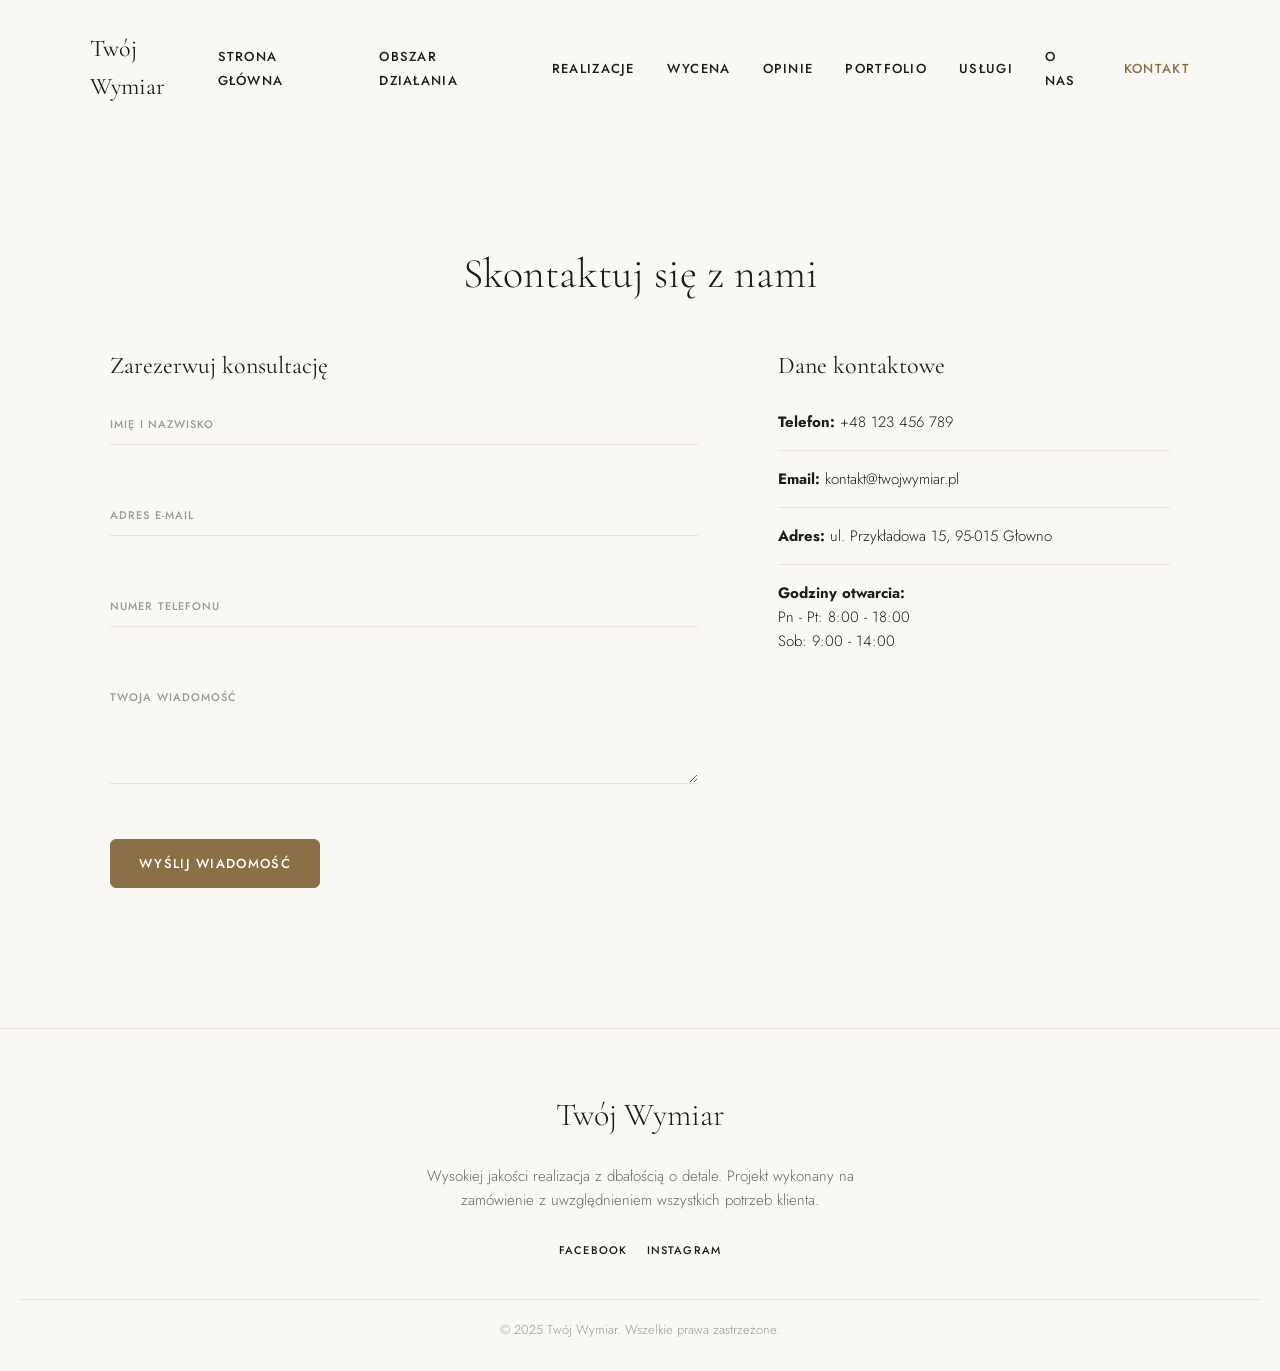
==== kontakt.html @ 9e751862 "Add files via upload" ====
<!DOCTYPE html>
<html lang="pl">
<head>
    <meta charset="UTF-8">
    <meta name="viewport" content="width=device-width, initial-scale=1.0">
    <title>Kontakt - Twój Wymiar</title>
    <meta name="description" content="Skontaktuj się z nami. Stolarstwo Premium na wymiar w Głownie i okolicach.">
    
    <link rel="preconnect" href="https://fonts.googleapis.com">
    <link rel="preconnect" href="https://fonts.gstatic.com" crossorigin>
    <link href="https://fonts.googleapis.com/css2?family=Cormorant+Garamond:ital,wght@0,300;0,400;1,300;1,400&family=Jost:wght@300;400;500&display=swap" rel="stylesheet">
    
    <link rel="stylesheet" href="style.css">
    <script defer src="script.js"></script>
</head>
<body>

    <header>
        <nav id="navbar">
            <div class="logo">Twój Wymiar</div>
            <ul class="nav-links">
                <li><a href="index.html#hero" class="nav-link">Strona Główna</a></li>
                <li><a href="index.html#obszar-dzialania" class="nav-link">Obszar Działania</a></li>
                <li><a href="index.html#realizacje" class="nav-link">Realizacje</a></li>
                <li><a href="index.html#wycena" class="nav-link">Wycena</a></li>
                <li><a href="index.html#opinie" class="nav-link">Opinie</a></li>
                <li><a href="index.html#portfolio" class="nav-link">Portfolio</a></li>
                <li><a href="index.html#uslugi" class="nav-link">Usługi</a></li>
                <li><a href="index.html#o-nas" class="nav-link">O nas</a></li>
                <li><a href="kontakt.html" class="nav-link active">Kontakt</a></li>
            </ul>
            <div class="hamburger">
                <span class="bar"></span>
                <span class="bar"></span>
                <span class="bar"></span>
            </div>
        </nav>
    </header>

    <main style="padding-top: 100px;">
        <section id="kontakt" class="reveal">
            <div class="section-container">
                <h2>Skontaktuj się z nami</h2>
                <div class="contact-grid">
                    <div class="contact-form-wrapper">
                        <h3>Zarezerwuj konsultację</h3>
                        <form id="contact-form" novalidate>
                            <div class="form-group floating-label">
                                <input type="text" id="name" name="name" required placeholder=" ">
                                <label for="name">Imię i nazwisko</label>
                                <span class="error-msg"></span>
                            </div>
                            <div class="form-group floating-label">
                                <input type="email" id="email" name="email" required placeholder=" ">
                                <label for="email">Adres e-mail</label>
                                <span class="error-msg"></span>
                            </div>
                            <div class="form-group floating-label">
                                <input type="tel" id="tel" name="tel" required pattern="[0-9]{9}" placeholder=" ">
                                <label for="tel">Numer telefonu</label>
                                <span class="error-msg"></span>
                            </div>
                            <div class="form-group floating-label">
                                <textarea id="message" name="message" rows="4" required placeholder=" "></textarea>
                                <label for="message">Twoja wiadomość</label>
                                <span class="error-msg"></span>
                            </div>
                            <button type="submit" class="btn btn-submit">Wyślij wiadomość</button>
                        </form>
                    </div>
                    
                    <div class="contact-details">
                        <h3>Dane kontaktowe</h3>
                        <ul class="details-list">
                            <li><strong>Telefon:</strong> +48 123 456 789</li>
                            <li><strong>Email:</strong> kontakt@twojwymiar.pl</li>
                            <li><strong>Adres:</strong> ul. Przykładowa 15, 95-015 Głowno</li>
                            <li><strong>Godziny otwarcia:</strong><br>Pn - Pt: 8:00 - 18:00<br>Sob: 9:00 - 14:00</li>
                        </ul>
                    </div>
                </div>
            </div>
        </section>
    </main>

    <footer>
        <div class="footer-container">
            <div class="footer-logo">Twój Wymiar</div>
            <p>Wysokiej jakości realizacja z dbałością o detale. Projekt wykonany na zamówienie z uwzględnieniem wszystkich potrzeb klienta.</p>
            <div class="social-links">
                <a href="#" aria-label="Facebook">Facebook</a>
                <a href="#" aria-label="Instagram">Instagram</a>
            </div>
            <div class="copyright">
                &copy; 2025 Twój Wymiar. Wszelkie prawa zastrzeżone.
            </div>
        </div>
    </footer>

</body>
</html>
---- style.css ----
:root {
    /* Colors */
    --clr-bg: #FAF8F5; /* Creamy White */
    --clr-text: #1C1C1C; /* Dark Anthracite */
    --clr-accent: #8B6F47; /* Warm Wood/Walnut */
    --clr-border: #E8E3DB; /* Thin lines */
    --clr-white: #FFFFFF;
    --clr-transparent-bg: rgba(250, 248, 245, 0.9);

    /* Typography */
    --font-heading: 'Cormorant Garamond', serif;
    --font-body: 'Jost', sans-serif;

    /* Spacing */
    --section-padding: 80px 0; /* Mobile */
    --container-padding: 0 20px;
    --max-width: 1100px;

    /* Other */
    --radius: 6px;
    --transition: 0.3s ease;
}

/* === RESET === */
*, *::before, *::after {
    box-sizing: border-box;
    margin: 0;
    padding: 0;
}

html {
    scroll-behavior: smooth;
    font-size: 15px;
}

body {
    font-family: var(--font-body);
    font-weight: 300;
    color: var(--clr-text);
    background-color: var(--clr-bg);
    line-height: 1.6;
    overflow-x: hidden;
}

img {
    max-width: 100%;
    display: block;
    height: auto;
}

a {
    text-decoration: none;
    color: inherit;
    transition: var(--transition);
}

ul {
    list-style: none;
}

/* === TYPOGRAPHY === */
h1, h2, h3, h4, .logo {
    font-family: var(--font-heading);
    color: var(--clr-text);
    font-weight: 300;
}

h1 {
    font-size: 48px;
    line-height: 1.1;
    margin-bottom: 24px;
}

h1 em {
    font-style: italic;
    color: var(--clr-accent);
}

h2 {
    font-size: 32px;
    margin-bottom: 40px;
    text-align: center;
}

h3 {
    font-size: 24px;
    font-weight: 400;
    margin-bottom: 16px;
}

h4 {
    font-size: 20px;
    font-weight: 400;
}

label, .filter-btn, .result-label, .step {
    font-size: 11px;
    font-weight: 500;
    text-transform: uppercase;
    letter-spacing: 0.1em;
}

p {
    margin-bottom: 16px;
}

.section-subtitle {
    text-align: center;
    max-width: 600px;
    margin: 0 auto 40px auto;
}

/* === LAYOUT === */
.section-container {
    max-width: var(--max-width);
    margin: 0 auto;
    padding: var(--container-padding);
}

section {
    padding: var(--section-padding);
}

.central {
    text-align: center;
    display: flex;
    justify-content: center;
    gap: 16px;
}

/* === BUTTONS === */
.btn {
    display: inline-block;
    background-color: var(--clr-accent);
    color: var(--clr-white);
    padding: 14px 28px;
    font-family: var(--font-body);
    font-size: 13px;
    font-weight: 500;
    text-transform: uppercase;
    letter-spacing: 0.1em;
    border: 1px solid var(--clr-accent);
    border-radius: var(--radius);
    cursor: pointer;
    transition: var(--transition);
}

.btn:hover {
    background-color: transparent;
    color: var(--clr-accent);
}

.btn-outline {
    background-color: transparent;
    color: var(--clr-text);
    border-color: var(--clr-border);
}

.btn-outline:hover {
    border-color: var(--clr-text);
    color: var(--clr-text);
}

.btn:disabled {
    opacity: 0.5;
    cursor: not-allowed;
}

/* === NAV === */
header {
    position: fixed;
    top: 0;
    left: 0;
    width: 100%;
    z-index: 1000;
    transition: var(--transition);
    background-color: transparent;
}

header.scrolled {
    background-color: var(--clr-transparent-bg);
    backdrop-filter: blur(10px);
    border-bottom: 1px solid var(--clr-border);
}

nav {
    display: flex;
    justify-content: space-between;
    align-items: center;
    max-width: var(--max-width);
    margin: 0 auto;
    padding: 20px;
}

.logo {
    font-size: 24px;
    font-weight: 400;
    z-index: 1001;
}

.nav-links {
    position: fixed;
    top: 0;
    right: -100%;
    width: 100%;
    height: 100vh;
    background-color: var(--clr-bg);
    display: flex;
    flex-direction: column;
    justify-content: center;
    align-items: center;
    gap: 2rem;
    transition: right 0.4s ease;
    z-index: 1000;
}

nav.open .nav-links {
    right: 0;
}

.nav-link {
    font-size: 24px;
    font-family: var(--font-heading);
}

.nav-link.active, .nav-link:hover {
    color: var(--clr-accent);
}

.hamburger {
    display: flex;
    flex-direction: column;
    gap: 6px;
    cursor: pointer;
    z-index: 1001;
}

.bar {
    width: 24px;
    height: 1px;
    background-color: var(--clr-text);
    transition: var(--transition);
}

nav.open .bar:nth-child(1) {
    transform: translateY(7px) rotate(45deg);
}
nav.open .bar:nth-child(2) {
    opacity: 0;
}
nav.open .bar:nth-child(3) {
    transform: translateY(-7px) rotate(-45deg);
}

/* === HERO === */
#hero {
    min-height: 100vh;
    display: flex;
    align-items: center;
    justify-content: center;
    text-align: center;
    padding-top: 80px;
}

.hero-content {
    max-width: 700px;
    padding: 0 20px;
}

.hero-content p {
    font-size: 18px;
    margin-bottom: 40px;
    color: #4A4A4A;
}

.hero-actions {
    display: flex;
    justify-content: center;
    gap: 16px;
    flex-wrap: wrap;
}

/* === REALIZACJE === */
.recent-grid {
    display: grid;
    grid-template-columns: 1fr;
    gap: 24px;
}

.recent-item {
    aspect-ratio: 4/3;
    overflow: hidden;
    border-radius: var(--radius);
}

.recent-item img {
    width: 100%;
    height: 100%;
    object-fit: cover;
    transition: transform 0.6s ease;
}

.recent-item:hover img {
    transform: scale(1.03);
}

/* === WYCENA (CALCULATOR) === */
.calculator-container {
    max-width: 800px;
    margin: 0 auto;
    border: 1px solid var(--clr-border);
    padding: 30px 20px;
    border-radius: var(--radius);
}

.stepper {
    display: flex;
    align-items: center;
    justify-content: space-between;
    margin-bottom: 40px;
}

.step {
    width: 32px;
    height: 32px;
    border: 1px solid var(--clr-border);
    border-radius: 50%;
    display: flex;
    align-items: center;
    justify-content: center;
    background-color: var(--clr-bg);
    color: var(--clr-text);
    transition: var(--transition);
}

.step.active {
    border-color: var(--clr-accent);
    color: var(--clr-accent);
}

.step.completed {
    background-color: var(--clr-accent);
    color: var(--clr-white);
    border-color: var(--clr-accent);
}

.step-line {
    flex: 1;
    height: 1px;
    background-color: var(--clr-border);
    margin: 0 10px;
}

.calc-step {
    display: none;
    animation: fadeIn 0.4s ease forwards;
}

.calc-step.active {
    display: block;
}

@keyframes fadeIn {
    from { opacity: 0; transform: translateY(10px); }
    to { opacity: 1; transform: translateY(0); }
}

.options-grid {
    display: grid;
    grid-template-columns: 1fr;
    gap: 16px;
    margin: 30px 0;
}

.calc-card {
    border: 1px solid var(--clr-border);
    padding: 20px;
    border-radius: var(--radius);
    cursor: pointer;
    transition: var(--transition);
    display: flex;
    flex-direction: column;
    align-items: flex-start;
}

.calc-card input[type="radio"] {
    display: none;
}

.calc-card h4 {
    margin-bottom: 4px;
}

.calc-card span {
    font-size: 13px;
    color: #666;
    text-transform: none;
    font-weight: 300;
}

.calc-card:hover {
    border-color: rgba(139, 111, 71, 0.4);
}

.calc-card input[type="radio"]:checked + h4,
.calc-card input[type="radio"]:checked ~ span {
    color: var(--clr-accent);
}

.calc-card:has(input[type="radio"]:checked) {
    border-color: var(--clr-accent);
}

.calc-actions {
    display: flex;
    justify-content: space-between;
    margin-top: 30px;
    gap: 16px;
}

#step-1 .calc-actions {
    justify-content: flex-end;
}

.calc-result {
    text-align: center;
    padding: 40px 0;
    border-top: 1px solid var(--clr-border);
    border-bottom: 1px solid var(--clr-border);
    margin: 30px 0;
}

.calc-result strong {
    display: block;
    font-size: 42px;
    font-family: var(--font-heading);
    color: var(--clr-accent);
    font-weight: 400;
    margin-top: 10px;
}

/* === OPINIE === */
.reviews-header {
    text-align: center;
    margin-bottom: 40px;
}

.rating {
    font-size: 13px;
    color: var(--clr-accent);
    margin-top: 8px;
}

.reviews-grid {
    border: 1px solid var(--clr-border);
    padding: 40px 20px;
    border-radius: var(--radius);
    text-align: center;
}

.review-text {
    font-size: 20px;
    font-family: var(--font-heading);
    font-style: italic;
    color: #4A4A4A;
    margin-bottom: 24px;
}

.review-author {
    font-size: 11px;
    text-transform: uppercase;
    letter-spacing: 0.1em;
}

/* === PORTFOLIO === */
.portfolio-filters {
    display: flex;
    flex-wrap: wrap;
    justify-content: center;
    gap: 12px;
    margin-bottom: 40px;
}

.filter-btn {
    background: none;
    border: none;
    color: #999;
    cursor: pointer;
    font-family: var(--font-body);
    transition: var(--transition);
    padding-bottom: 4px;
    border-bottom: 1px solid transparent;
}

.filter-btn:hover {
    color: var(--clr-text);
}

.filter-btn.active {
    color: var(--clr-accent);
    border-bottom-color: var(--clr-accent);
}

.portfolio-grid {
    display: grid;
    grid-template-columns: 1fr;
    gap: 16px;
}

.portfolio-item {
    aspect-ratio: 4/3;
    overflow: hidden;
    position: relative;
    border-radius: var(--radius);
}

.portfolio-item img {
    width: 100%;
    height: 100%;
    object-fit: cover;
    transition: transform 0.6s ease;
}

.portfolio-overlay {
    position: absolute;
    top: 0;
    left: 0;
    width: 100%;
    height: 100%;
    background-color: rgba(28, 28, 28, 0.4);
    display: flex;
    align-items: center;
    justify-content: center;
    opacity: 0;
    transition: opacity 0.4s ease;
}

.portfolio-overlay h3 {
    color: var(--clr-white);
    transform: translateY(20px);
    transition: transform 0.4s ease;
    margin: 0;
}

.portfolio-item:hover .portfolio-overlay {
    opacity: 1;
}

.portfolio-item:hover .portfolio-overlay h3 {
    transform: translateY(0);
}

.portfolio-item:hover img {
    transform: scale(1.05);
}

.portfolio-item.hide {
    display: none;
}

/* === USLUGI === */
.services-list {
    display: grid;
    grid-template-columns: 1fr;
    gap: 24px;
    margin-bottom: 40px;
}

.service-item {
    border-top: 1px solid var(--clr-border);
    padding-top: 24px;
}

.service-item h3 {
    color: var(--clr-accent);
}

/* === O NAS === */
.about-grid {
    display: grid;
    grid-template-columns: 1fr;
    gap: 40px;
}

.about-text h2 {
    text-align: left;
    margin-bottom: 24px;
}

.about-image {
    aspect-ratio: 3/4;
    overflow: hidden;
    border-radius: var(--radius);
}

.about-image img {
    width: 100%;
    height: 100%;
    object-fit: cover;
}

/* === OBSZAR DZIAŁANIA (MAP) === */
.map-container {
    margin-top: 40px;
    border: 1px solid var(--clr-border);
}

/* === KONTAKT === */
.contact-grid {
    display: grid;
    grid-template-columns: 1fr;
    gap: 60px;
}

.form-group {
    position: relative;
    margin-bottom: 30px;
}

.form-group input,
.form-group textarea {
    width: 100%;
    background: transparent;
    border: none;
    border-bottom: 1px solid var(--clr-border);
    padding: 10px 0;
    font-family: var(--font-body);
    font-size: 15px;
    color: var(--clr-text);
    outline: none;
    transition: var(--transition);
}

.form-group textarea {
    resize: vertical;
}

.form-group input:focus,
.form-group textarea:focus {
    border-bottom-color: var(--clr-accent);
}

.form-group label {
    position: absolute;
    top: 14px;
    left: 0;
    color: #999;
    transition: 0.3s ease all;
    background-color: transparent;
    pointer-events: none;
}

.form-group input:focus ~ label,
.form-group input:not(:placeholder-shown) ~ label,
.form-group textarea:focus ~ label,
.form-group textarea:not(:placeholder-shown) ~ label {
    top: -16px;
    font-size: 10px;
    color: var(--clr-accent);
}

.error-msg {
    display: block;
    color: #D32F2F;
    font-size: 11px;
    margin-top: 4px;
    min-height: 14px;
}

.contact-details h3 {
    margin-bottom: 24px;
}

.details-list {
    margin-bottom: 40px;
}

.details-list li {
    margin-bottom: 16px;
    border-bottom: 1px solid var(--clr-border);
    padding-bottom: 16px;
}

.details-list li:last-child {
    border-bottom: none;
}

.service-area h4 {
    color: var(--clr-accent);
    margin-bottom: 12px;
}

.btn-submit {
    width: 100%;
}

/* === FOOTER === */
footer {
    border-top: 1px solid var(--clr-border);
    padding: 60px 20px 30px;
    text-align: center;
}

.footer-logo {
    font-family: var(--font-heading);
    font-size: 32px;
    margin-bottom: 24px;
}

footer p {
    max-width: 500px;
    margin: 0 auto 30px;
    color: #666;
}

.social-links {
    display: flex;
    justify-content: center;
    gap: 20px;
    margin-bottom: 40px;
}

.social-links a {
    font-size: 11px;
    text-transform: uppercase;
    letter-spacing: 0.1em;
    font-weight: 500;
}

.social-links a:hover {
    color: var(--clr-accent);
}

.copyright {
    font-size: 13px;
    color: #999;
    border-top: 1px solid var(--clr-border);
    padding-top: 20px;
}

/* === ANIMATIONS (REVEAL) === */
.reveal {
    opacity: 0;
    transform: translateY(30px);
    transition: opacity 0.7s ease, transform 0.7s ease;
}

.reveal.visible {
    opacity: 1;
    transform: translateY(0);
}

/* === MEDIA QUERIES === */

/* Tablet (768px+) */
@media (min-width: 768px) {
    :root {
        --section-padding: 100px 0;
    }
    
    h1 { font-size: 56px; }
    h2 { font-size: 38px; }

    .recent-grid { grid-template-columns: repeat(2, 1fr); }
    
    .portfolio-grid { grid-template-columns: repeat(2, 1fr); }
    
    .services-list { grid-template-columns: repeat(3, 1fr); }
    .service-item { 
        border-top: none;
        border-left: 1px solid var(--clr-border);
        padding-top: 0;
        padding-left: 24px;
    }
    .service-item:first-child { border-left: none; padding-left: 0; }
    
    .options-grid { grid-template-columns: repeat(2, 1fr); }
    
    .calculator-container { padding: 50px; }
    .calc-actions.central { flex-direction: row; }
}

/* Desktop (1100px+) */
@media (min-width: 1100px) {
    :root {
        --section-padding: 140px 0;
    }
    
    h1 { font-size: 64px; }
    h2 { font-size: 42px; }

    nav { padding: 30px 0; }
    
    .hamburger { display: none; }
    
    .nav-links {
        position: static;
        flex-direction: row;
        height: auto;
        width: auto;
        background: none;
        gap: 32px;
    }
    
    .nav-link {
        font-size: 13px;
        font-family: var(--font-body);
        text-transform: uppercase;
        letter-spacing: 0.1em;
        font-weight: 500;
    }
    
    .nav-link:hover { opacity: 0.6; color: var(--clr-text); }
    .nav-link.active { color: var(--clr-accent); opacity: 1; }

    .portfolio-grid { grid-template-columns: repeat(3, 1fr); }
    
    .options-grid:has(> .calc-card:nth-child(4)) { grid-template-columns: repeat(4, 1fr); }
    .options-grid:has(> .calc-card:nth-child(3):last-child) { grid-template-columns: repeat(3, 1fr); }

    .about-grid { 
        grid-template-columns: 1fr 1fr; 
        align-items: center;
        gap: 80px;
    }
    
    .contact-grid { 
        grid-template-columns: 3fr 2fr;
        gap: 80px; 
    }
    
    .btn-submit { width: auto; }
}
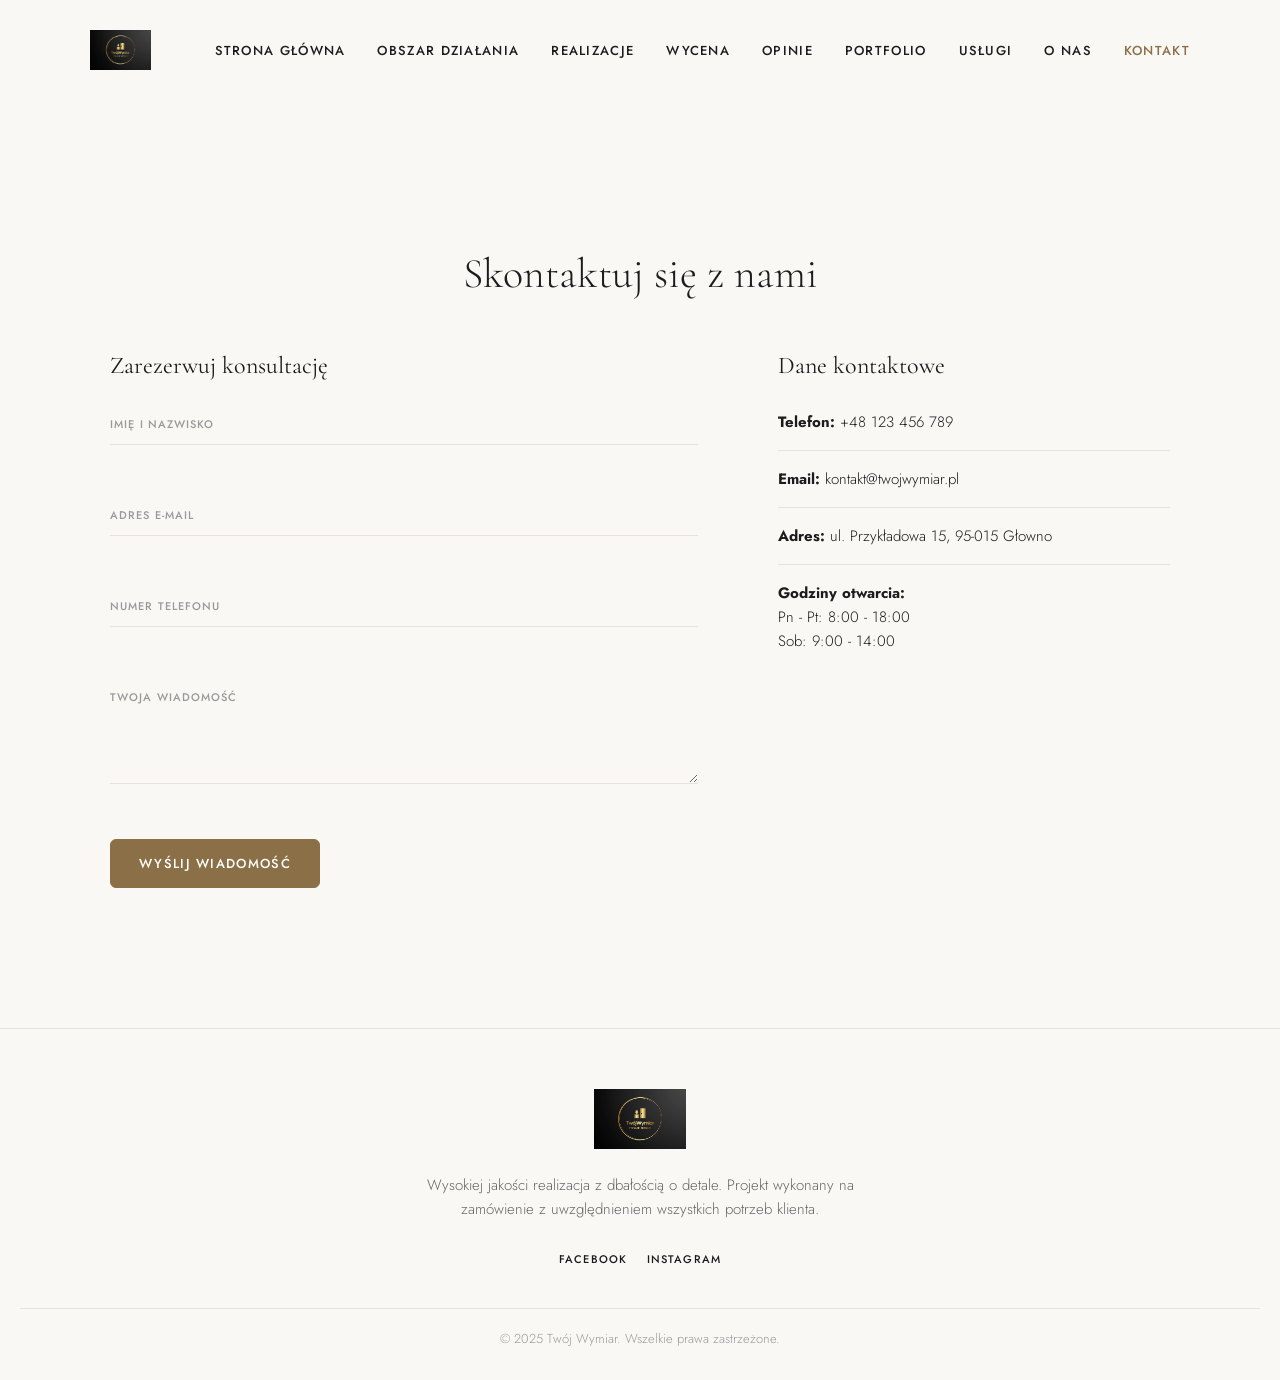
==== commit 5b5fcded: "Add files via upload" ====
--- a/kontakt.html
+++ b/kontakt.html
@@ -17,7 +17,9 @@
 
     <header>
         <nav id="navbar">
-            <div class="logo">Twój Wymiar</div>
+            <a href="index.html" class="logo">
+                <img src="images/logo.png" alt="Twój Wymiar Logo" id="nav-logo" style="max-height: 40px; display: none;">
+            </a>
             <ul class="nav-links">
                 <li><a href="index.html#hero" class="nav-link">Strona Główna</a></li>
                 <li><a href="index.html#obszar-dzialania" class="nav-link">Obszar Działania</a></li>
@@ -85,7 +87,7 @@
 
     <footer>
         <div class="footer-container">
-            <div class="footer-logo">Twój Wymiar</div>
+            <img src="images/logo.png" alt="Twój Wymiar Logo" class="footer-logo" style="max-height: 60px; margin: 0 auto 24px auto; display: none;">
             <p>Wysokiej jakości realizacja z dbałością o detale. Projekt wykonany na zamówienie z uwzględnieniem wszystkich potrzeb klienta.</p>
             <div class="social-links">
                 <a href="#" aria-label="Facebook">Facebook</a>
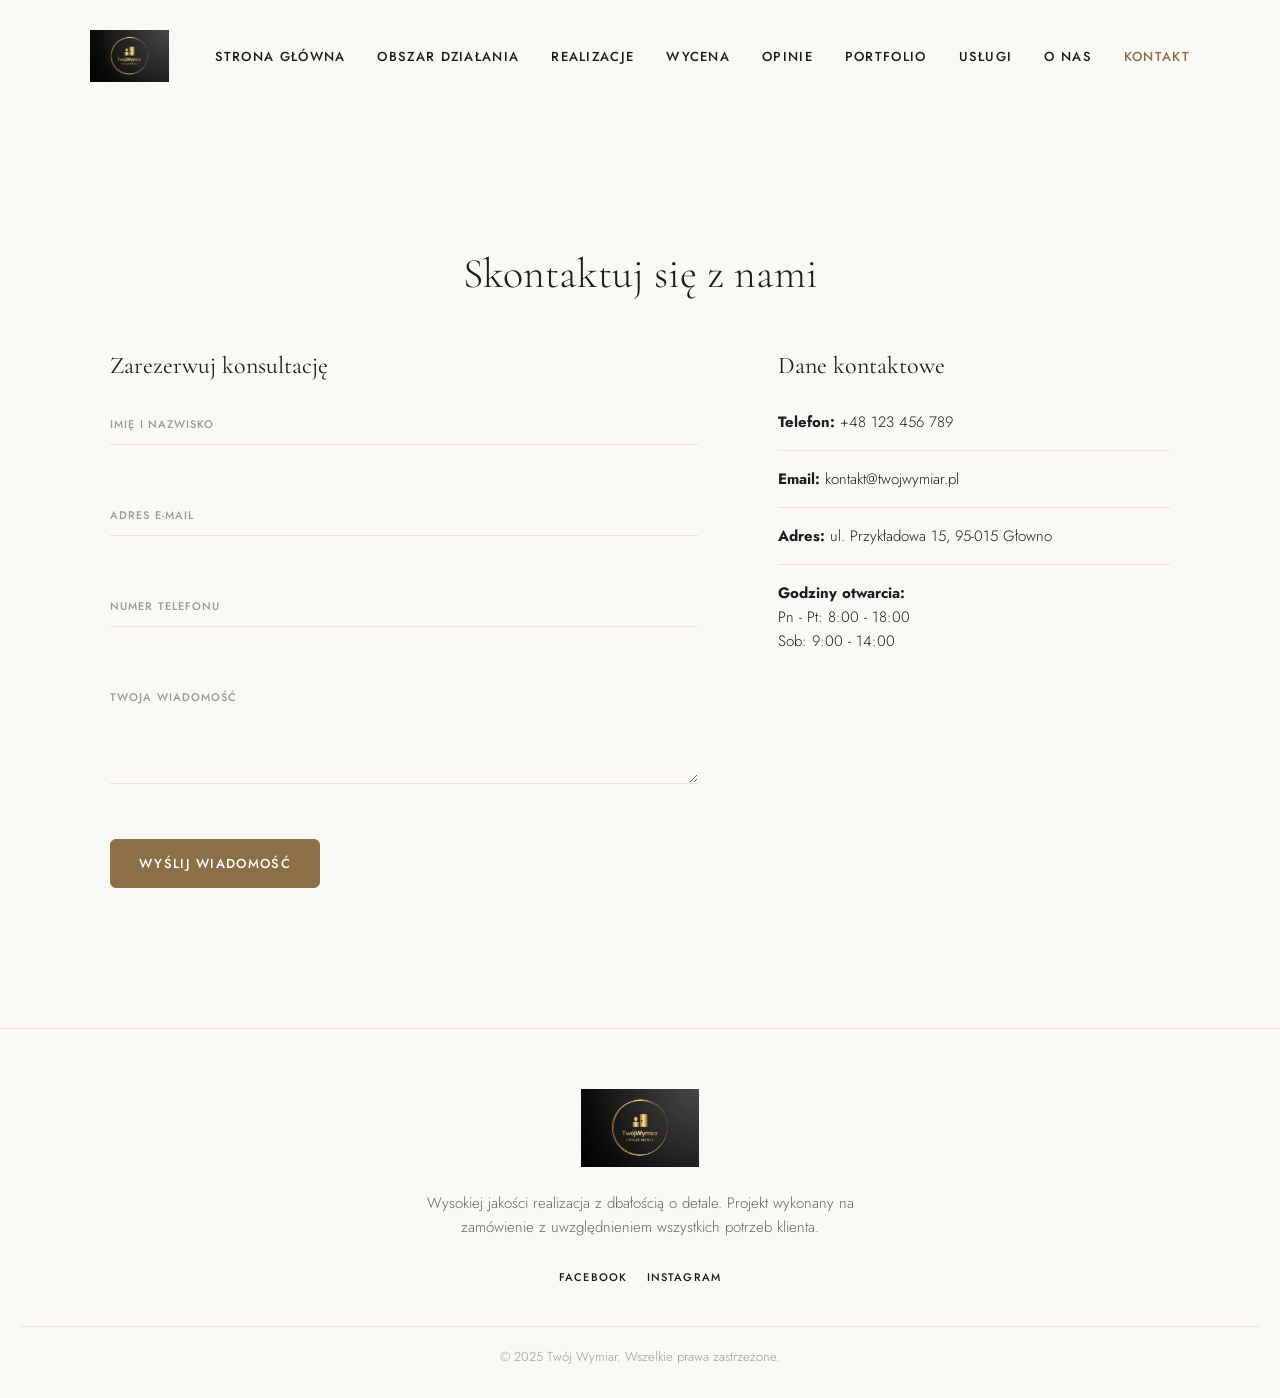
==== commit 599a3b78: "Add files via upload" ====
--- a/kontakt.html
+++ b/kontakt.html
@@ -18,7 +18,7 @@
     <header>
         <nav id="navbar">
             <a href="index.html" class="logo">
-                <img src="images/logo.png" alt="Twój Wymiar Logo" id="nav-logo" style="max-height: 40px; display: none;">
+                <img src="images/logo.png" alt="Twój Wymiar Logo" id="nav-logo" style="max-height: 52px; display: none;">
             </a>
             <ul class="nav-links">
                 <li><a href="index.html#hero" class="nav-link">Strona Główna</a></li>
@@ -87,7 +87,7 @@
 
     <footer>
         <div class="footer-container">
-            <img src="images/logo.png" alt="Twój Wymiar Logo" class="footer-logo" style="max-height: 60px; margin: 0 auto 24px auto; display: none;">
+            <img src="images/logo.png" alt="Twój Wymiar Logo" class="footer-logo" style="max-height: 78px; margin: 0 auto 24px auto; display: none;">
             <p>Wysokiej jakości realizacja z dbałością o detale. Projekt wykonany na zamówienie z uwzględnieniem wszystkich potrzeb klienta.</p>
             <div class="social-links">
                 <a href="#" aria-label="Facebook">Facebook</a>
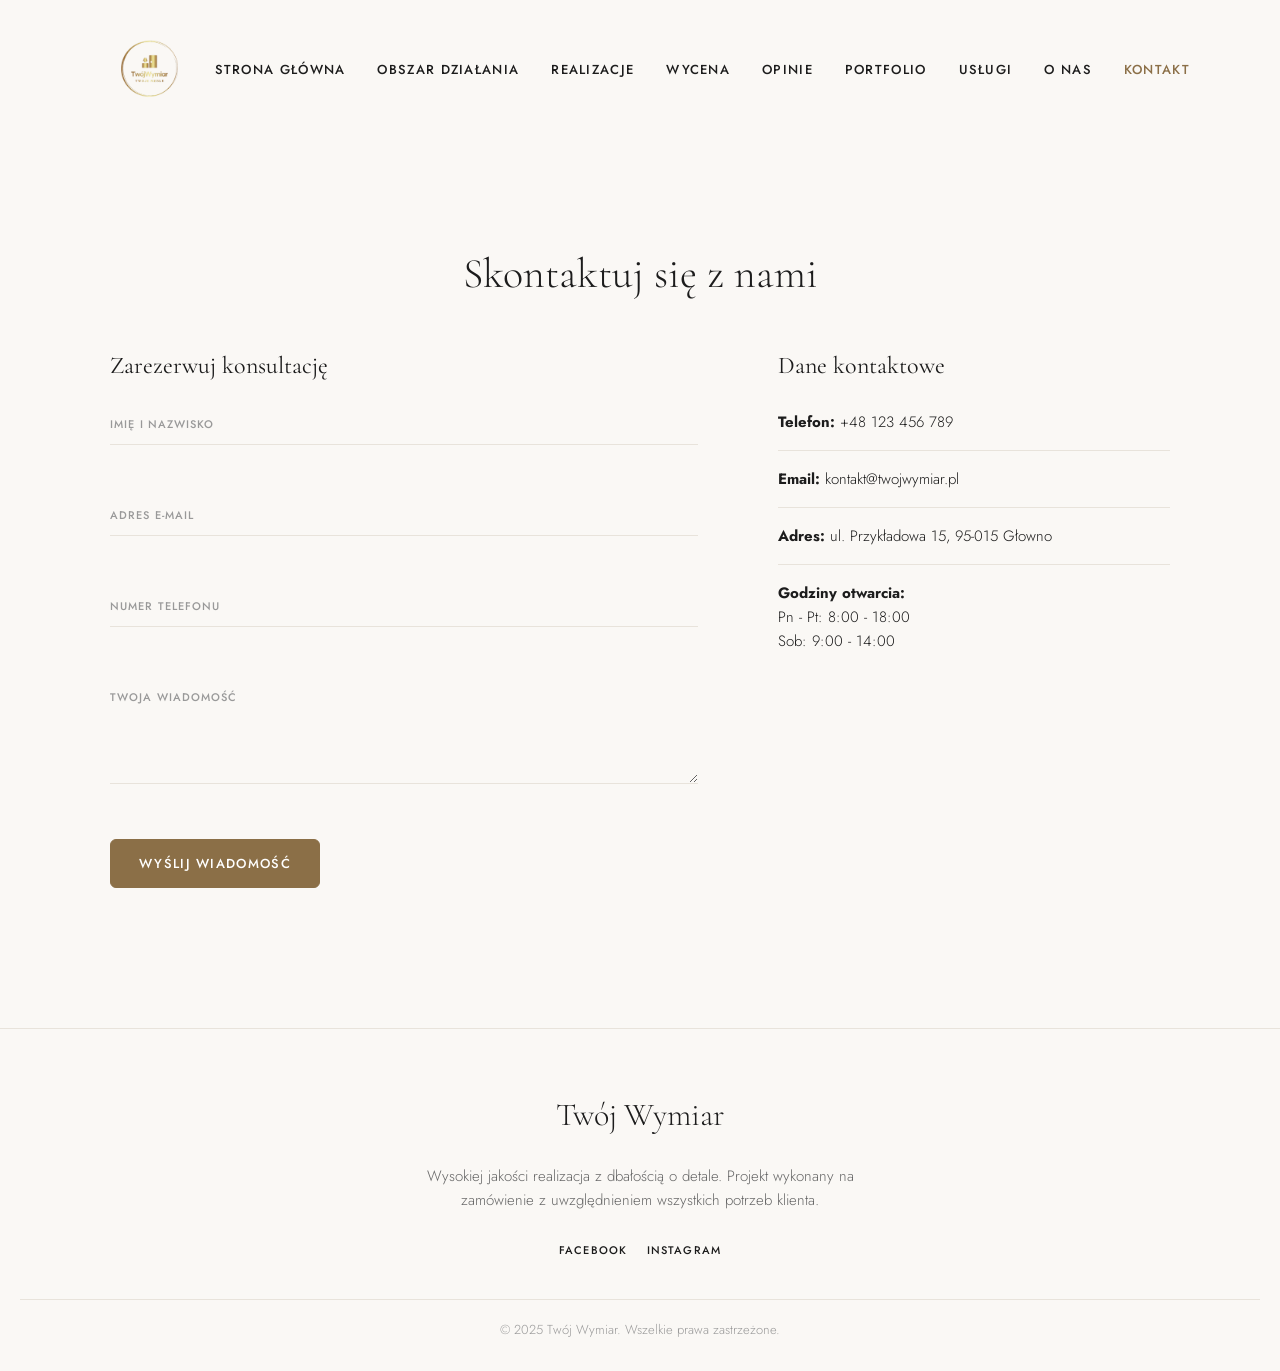
==== commit afd77fbc: "Add files via upload" ====
--- a/kontakt.html
+++ b/kontakt.html
@@ -18,7 +18,7 @@
     <header>
         <nav id="navbar">
             <a href="index.html" class="logo">
-                <img src="images/logo.png" alt="Twój Wymiar Logo" id="nav-logo" style="max-height: 52px; display: none;">
+                <img src="images/logo.png" alt="Twój Wymiar Logo" id="nav-logo" style="max-height: 78px; display: none;">
             </a>
             <ul class="nav-links">
                 <li><a href="index.html#hero" class="nav-link">Strona Główna</a></li>
@@ -87,7 +87,7 @@
 
     <footer>
         <div class="footer-container">
-            <img src="images/logo.png" alt="Twój Wymiar Logo" class="footer-logo" style="max-height: 78px; margin: 0 auto 24px auto; display: none;">
+            <div class="footer-logo">Twój Wymiar</div>
             <p>Wysokiej jakości realizacja z dbałością o detale. Projekt wykonany na zamówienie z uwzględnieniem wszystkich potrzeb klienta.</p>
             <div class="social-links">
                 <a href="#" aria-label="Facebook">Facebook</a>
